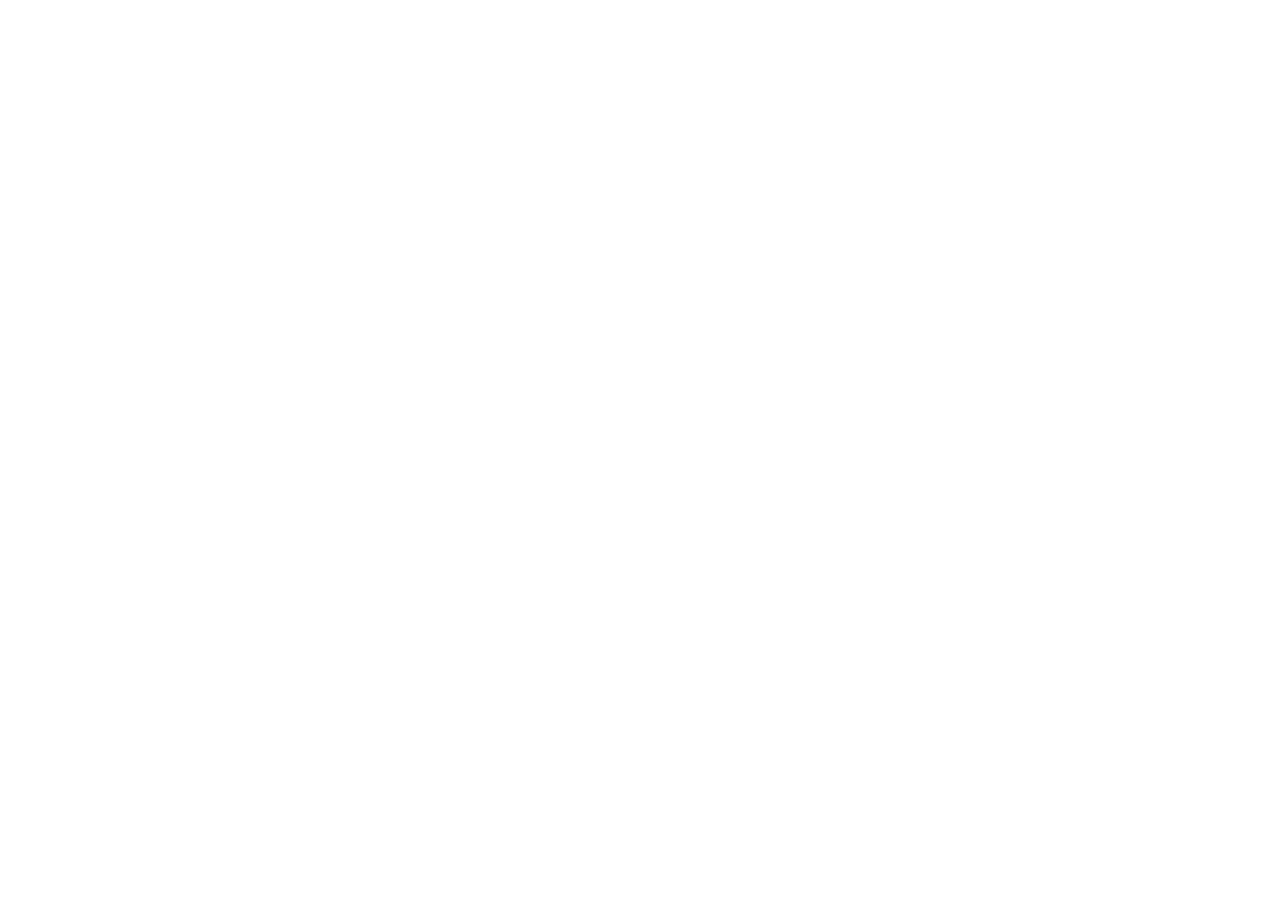
==== index.html @ f070f46e "se agregaron hojas de estilo" ====
<!DOCTYPE html>
<html lang="en">
<head>
    <meta charset="UTF-8">
    <meta http-equiv="X-UA-Compatible" content="IE=edge">
    <meta name="viewport" content="width=device-width, initial-scale=1.0">
    <link rel="stylesheet" href="css/normalize.css">
    <link rel="stylesheet" href="css/style.css"> 
    <title>Blog de Café</title>
</head>
<body>
    
</body>
</html>
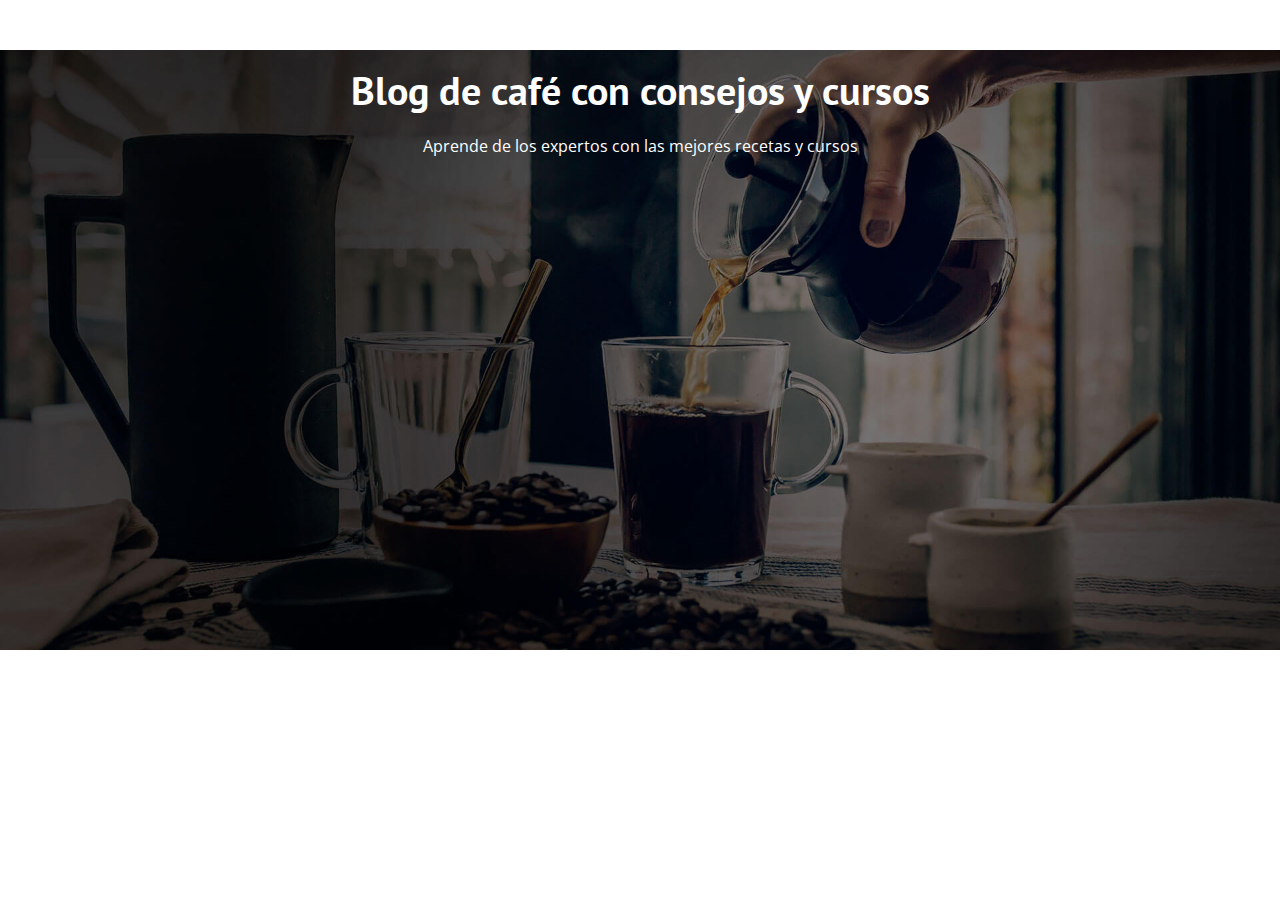
==== commit 4251cff4: "se agrego el header" ====
--- a/index.html
+++ b/index.html
@@ -5,10 +5,16 @@
     <meta http-equiv="X-UA-Compatible" content="IE=edge">
     <meta name="viewport" content="width=device-width, initial-scale=1.0">
     <link rel="stylesheet" href="css/normalize.css">
+    <link href="https://fonts.googleapis.com/css2?family=Open+Sans&family=PT+Sans:wght@400;700&display=swap" rel="stylesheet">
     <link rel="stylesheet" href="css/style.css"> 
     <title>Blog de Café</title>
 </head>
 <body>
-    
+    <header class="header">
+        <div class="header__texto">
+            <h2 class="no-margin">Blog de café con consejos y cursos</h2>
+            <p class="no-margin">Aprende de los expertos con las mejores recetas y cursos</p>
+        </div>
+    </header>
 </body>
 </html>--- a/css/style.css
+++ b/css/style.css
@@ -0,0 +1,82 @@
+:root{
+    --fuenteHeading: 'PT Sans', sans-serif;
+    --fuenteParrafos: 'Open Sans', sans-serif;
+
+    --primario: #784D3C;
+    --blanco: #fff;
+    --negro: #000;
+}
+
+html{
+    box-sizing: border-box;
+    font-size: 62.5%;
+}
+
+*, *:before, *:after{
+    box-sizing: inherit;
+}
+
+body{
+    font-family: var(--fuenteParrafos);
+    font-size: 1.6rem;
+    line-height: 2;
+}
+
+/** Globales **/
+.contenedor{
+    max-width: 120rem;
+    width: 90%;
+    margin: 0 auto;
+}
+
+a{
+    text-decoration: none;
+}
+
+h1, h2, h3, h4{
+    font-family: var(--fuenteHeading);
+}
+
+h1{
+    font-size: 4.8rem;
+}
+h2{
+    font-size: 4rem;
+}
+h3{
+    font-size: 3.2rem;
+}
+h4{
+    font-size: 2.8rem;
+}
+
+img{
+    max-width: 100%;
+}
+
+/** Utilidades **/
+.no-margin{
+    margin: 0;
+}
+
+.no-padding{
+    padding: 0;
+}
+.centrar-texto{
+    text-align: center;
+}
+
+/** HEADER **/
+.header{
+    background-image: url(../img/banner.jpg);
+    height: 60rem;
+    background-size: cover;
+    background-repeat: no-repeat;
+    background-position: center center;
+}
+
+.header__texto{
+    text-align: center;
+    color: var(--blanco);
+    margin-top: 5rem;
+}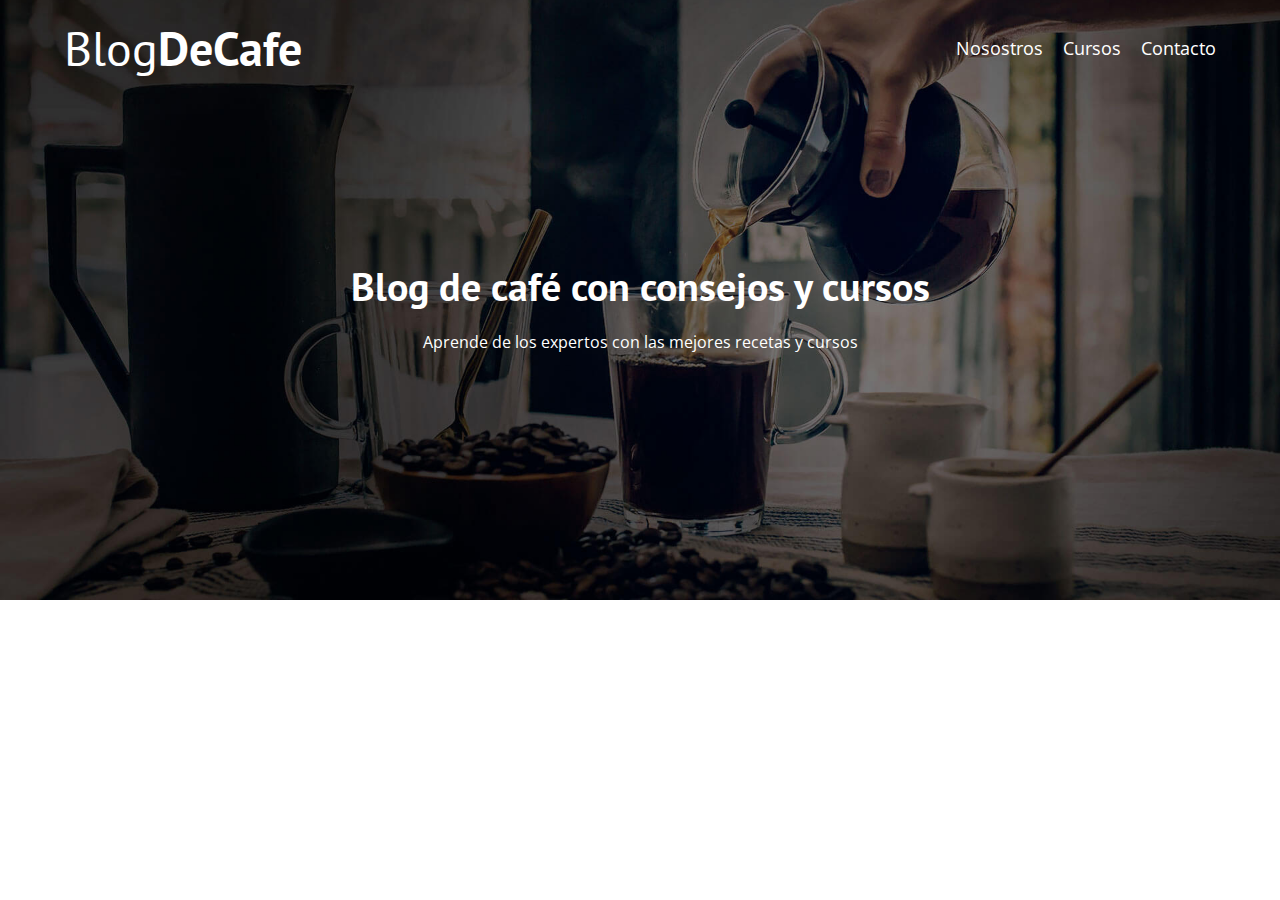
==== commit 8e8de0e3: "se agrego CSS el header" ====
--- a/index.html
+++ b/index.html
@@ -11,6 +11,20 @@
 </head>
 <body>
     <header class="header">
+
+        <div class="contenedor">
+            <div class="barra">
+                <a href="index.html" class="logo">
+                    <h1 class="logo__nombre no-margin centrar-texto">Blog<span class="logo__bold">DeCafe</span></h1>
+                </a>
+                <nav class="navegacion">
+                    <a href="nosotros.html" class="navegacion__enlace">Nosostros</a>
+                    <a href="cursos.html" class="navegacion__enlace">Cursos</a>
+                    <a href="contacto.html" class="navegacion__enlace">Contacto</a>
+                </nav>
+            </div>
+        </div>
+
         <div class="header__texto">
             <h2 class="no-margin">Blog de café con consejos y cursos</h2>
             <p class="no-margin">Aprende de los expertos con las mejores recetas y cursos</p>
--- a/css/style.css
+++ b/css/style.css
@@ -79,4 +79,45 @@
     text-align: center;
     color: var(--blanco);
     margin-top: 5rem;
-}+}
+
+@media (min-width: 768px){
+    .header__texto{
+        margin-top: 15rem;
+    }
+}
+
+@media (min-width: 768px){
+    .barra{
+        display: flex;
+        justify-content: space-between;
+        align-items: center;
+    }
+}
+
+.logo{
+    color: var(--blanco);
+}
+
+.logo__nombre{
+    font-weight: 400;
+}
+
+.logo__bold{
+    font-weight: 700;
+}
+
+@media (min-width: 768px){
+    .navegacion{
+        display: flex;
+        gap: 2rem;
+    }
+}
+
+.navegacion__enlace{
+    display: block;
+    text-align: center;
+    font-size: 1.8rem;
+    color: var(--blanco);
+}
+
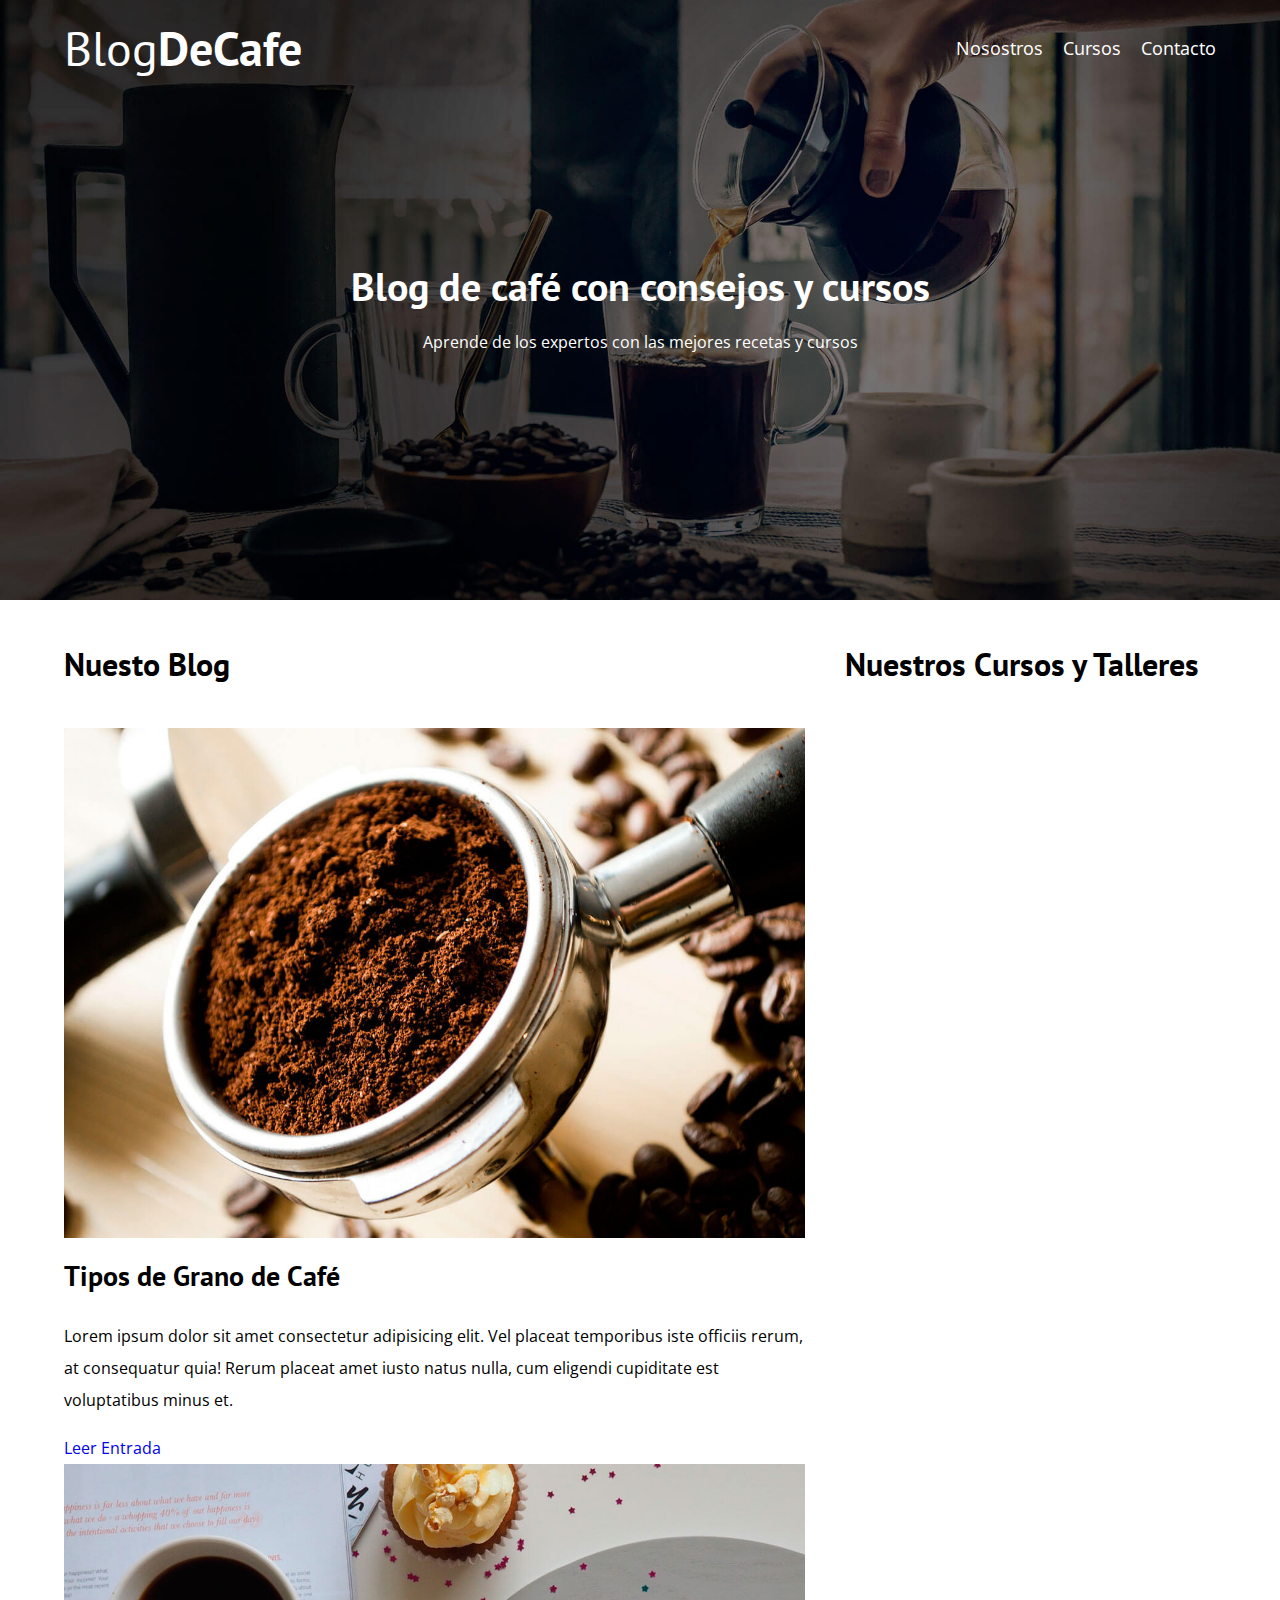
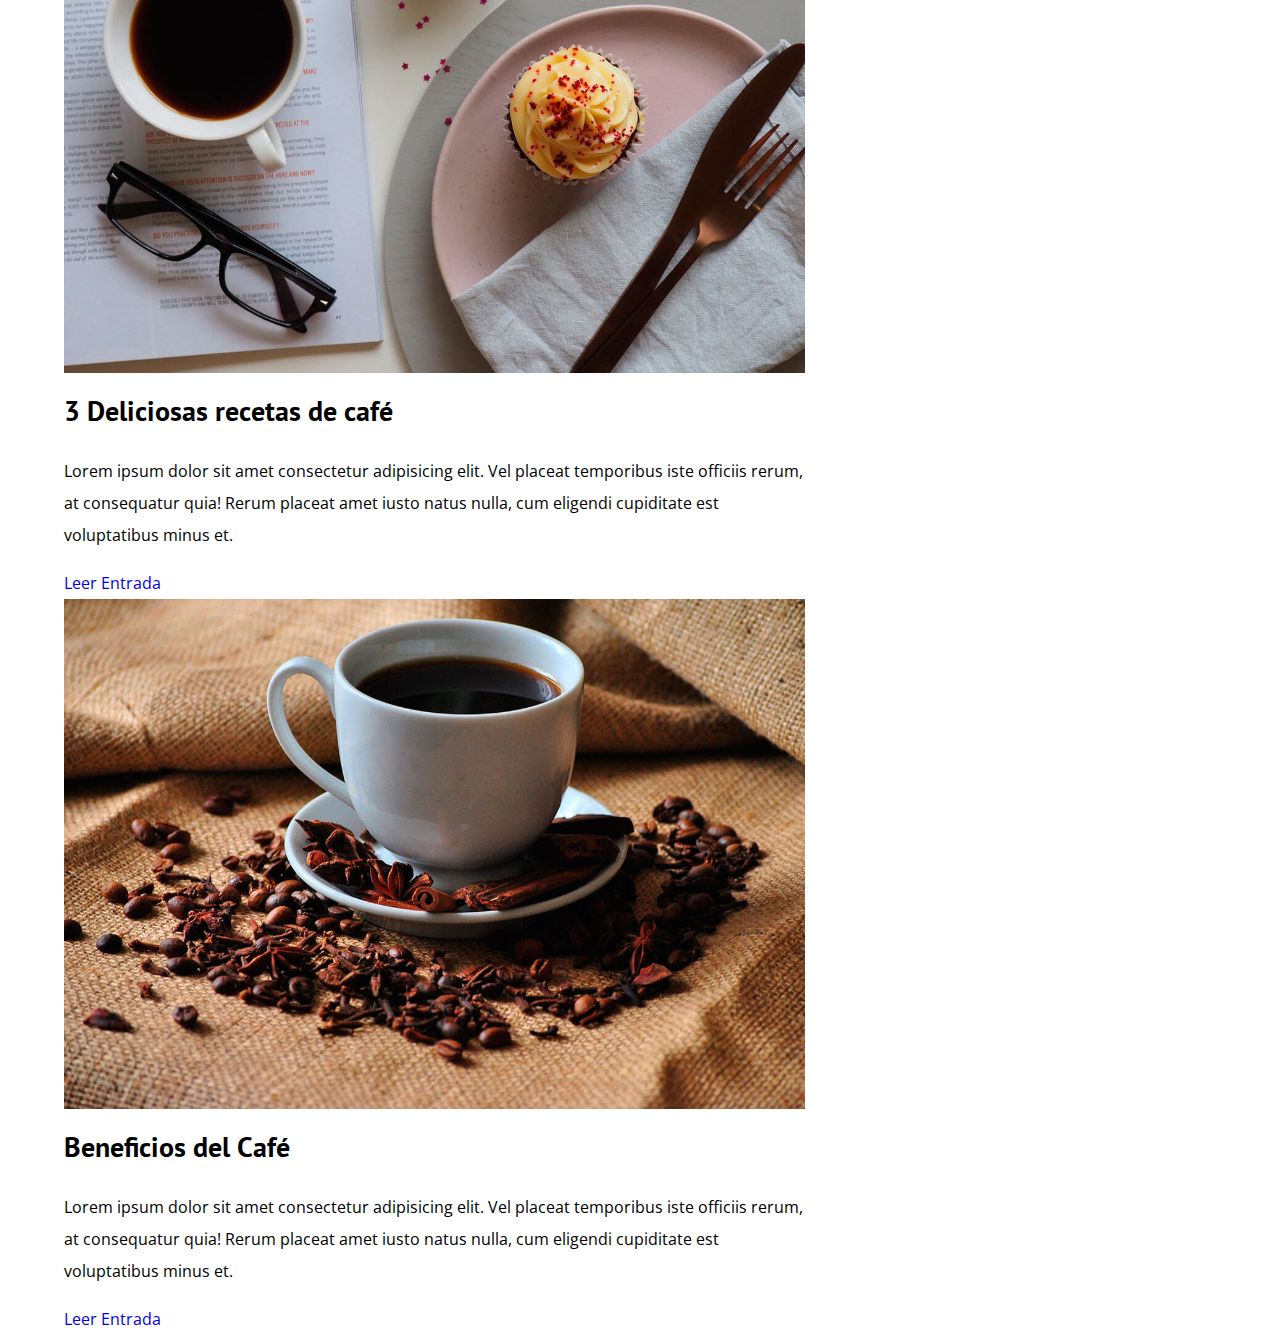
==== commit 7a319eec: "se creo primera parte del blog" ====
--- a/index.html
+++ b/index.html
@@ -30,5 +30,44 @@
             <p class="no-margin">Aprende de los expertos con las mejores recetas y cursos</p>
         </div>
     </header>
+
+    <div class="contenedor contenido-principal">
+        <main class="blog">
+            <h3>Nuesto Blog</h3>
+            <article class="entrada">
+                <div class="entrada__imagen">
+                    <img src="img/blog1.jpg" alt="imagen blog">
+                </div>
+                <div class="entrada__contenido">
+                    <h4 class="no-margin">Tipos de Grano de Café</h4>
+                    <p>Lorem ipsum dolor sit amet consectetur adipisicing elit. Vel placeat temporibus iste officiis rerum, at consequatur quia! Rerum placeat amet iusto natus nulla, cum eligendi cupiditate est voluptatibus minus et.</p>
+                    <a href="entrada.html" class="boton boton--primario">Leer Entrada</a>
+                </div>  
+            </article>
+            <article class="entrada">
+                <div class="entrada__imagen">
+                    <img src="img/blog2.jpg" alt="imagen blog">
+                </div>
+                <div class="entrada__contenido">
+                    <h4 class="no-margin">3 Deliciosas recetas de café</h4>
+                    <p>Lorem ipsum dolor sit amet consectetur adipisicing elit. Vel placeat temporibus iste officiis rerum, at consequatur quia! Rerum placeat amet iusto natus nulla, cum eligendi cupiditate est voluptatibus minus et.</p>
+                    <a href="entrada.html" class="boton boton--primario">Leer Entrada</a>
+                </div>  
+            </article>
+            <article class="entrada">
+                <div class="entrada__imagen">
+                    <img src="img/blog3.jpg" alt="imagen blog">
+                </div>
+                <div class="entrada__contenido">
+                    <h4 class="no-margin">Beneficios del Café</h4>
+                    <p>Lorem ipsum dolor sit amet consectetur adipisicing elit. Vel placeat temporibus iste officiis rerum, at consequatur quia! Rerum placeat amet iusto natus nulla, cum eligendi cupiditate est voluptatibus minus et.</p>
+                    <a href="entrada.html" class="boton boton--primario">Leer Entrada</a>
+                </div>  
+            </article>
+        </main>
+        <aside class="sidebar">
+            <h3>Nuestros Cursos y Talleres</h3>
+        </aside>
+    </div>
 </body>
 </html>--- a/css/style.css
+++ b/css/style.css
@@ -121,3 +121,10 @@
     color: var(--blanco);
 }
 
+@media (min-width: 768px){
+    .contenido-principal{
+        display: grid;
+        grid-template-columns: 2fr 1fr;
+        column-gap: 4rem;
+    }
+}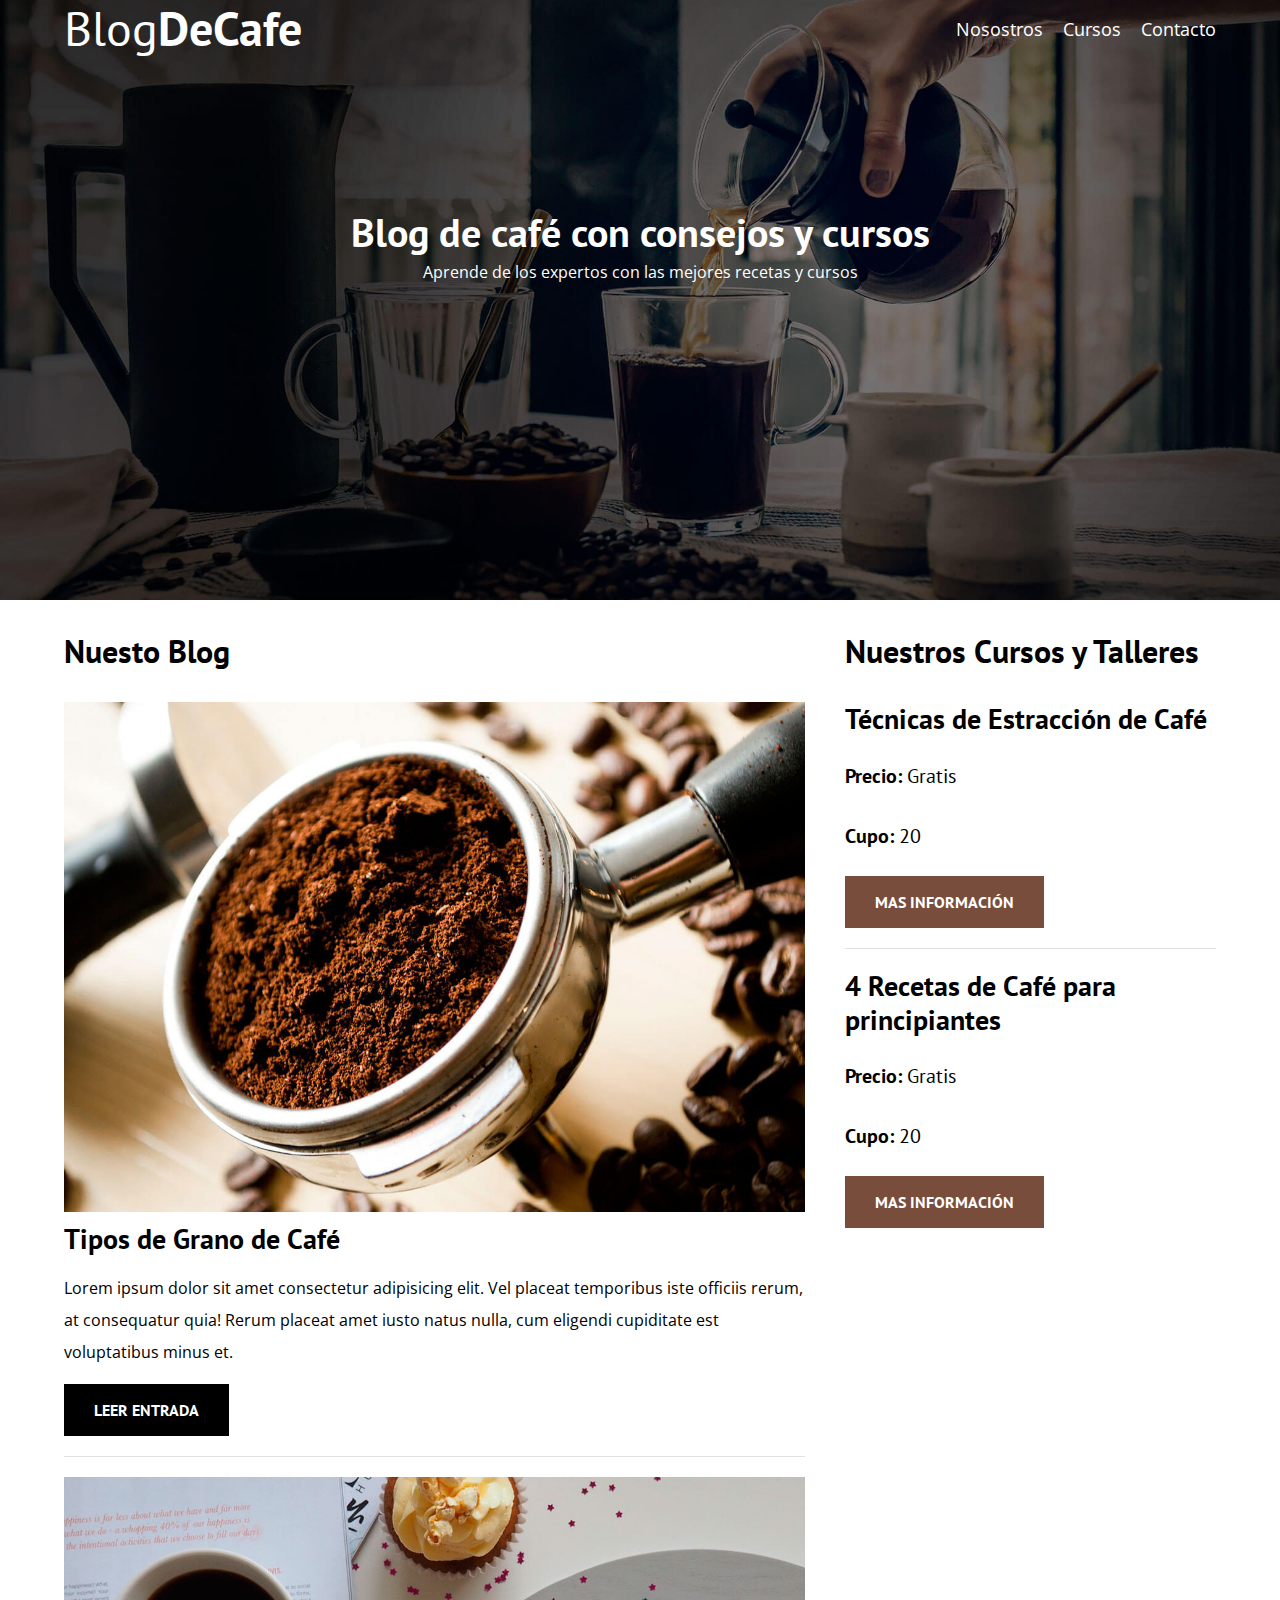
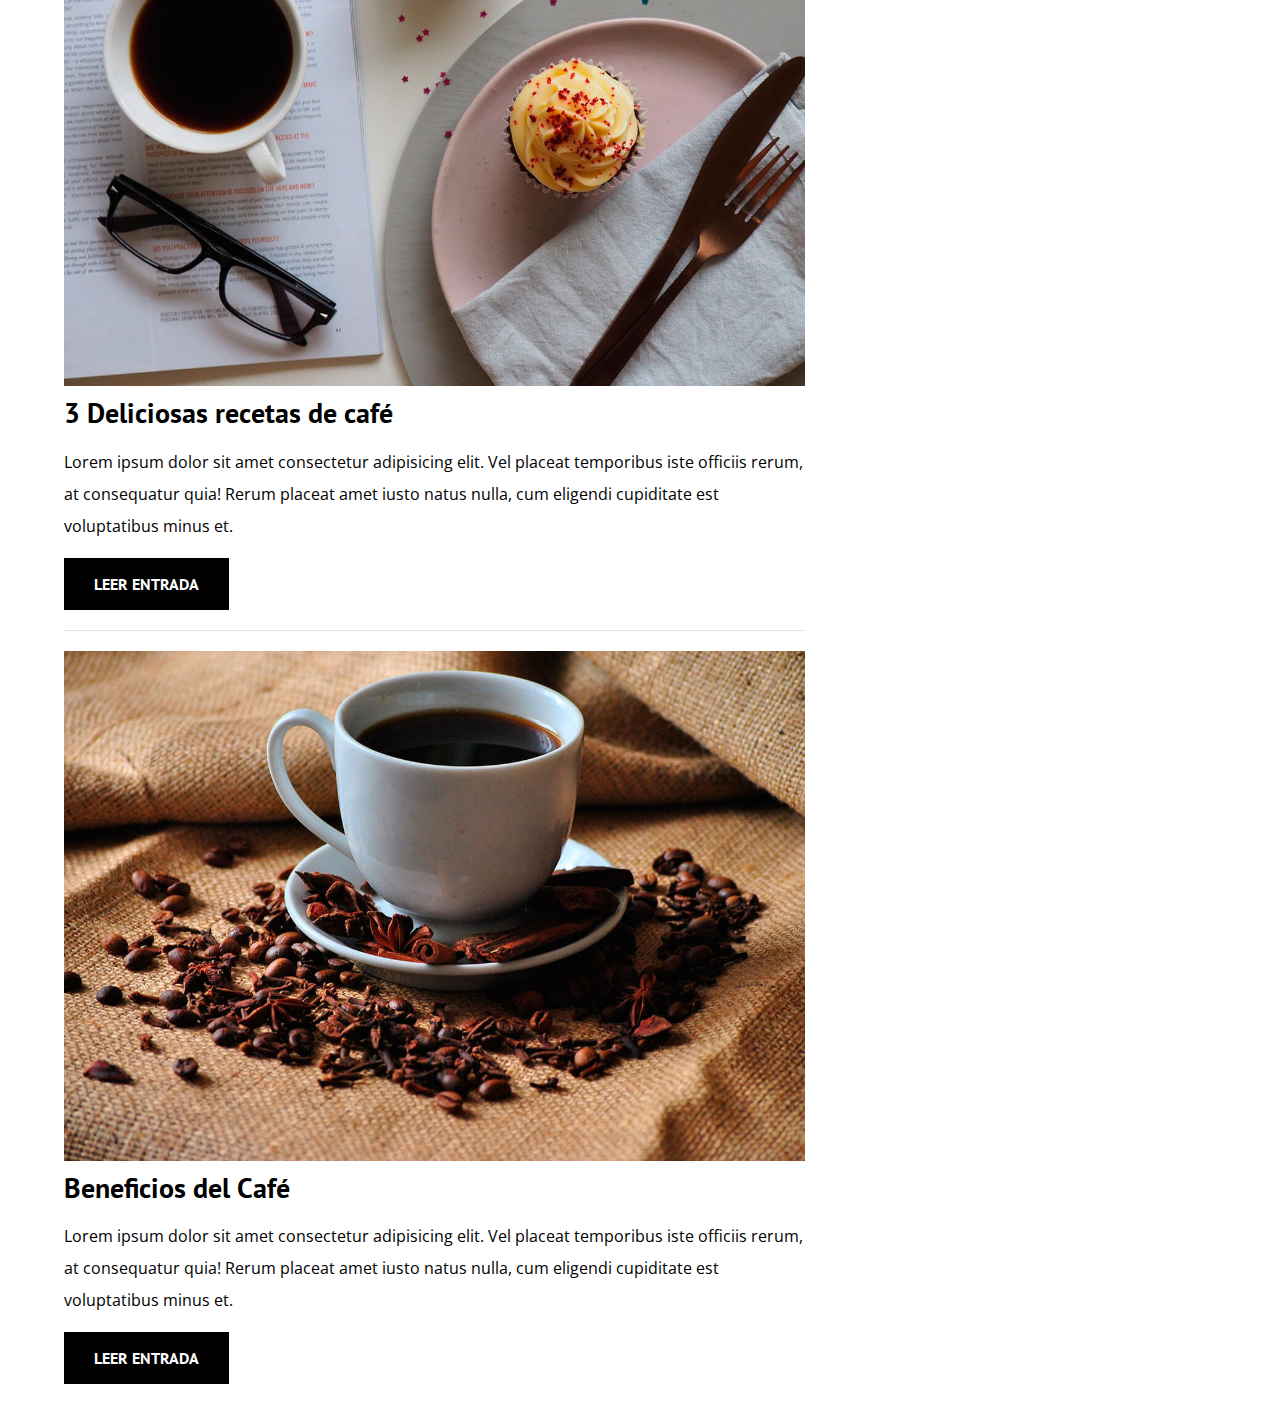
==== commit fdd73bef: "se creo barra lateral" ====
--- a/index.html
+++ b/index.html
@@ -67,6 +67,20 @@
         </main>
         <aside class="sidebar">
             <h3>Nuestros Cursos y Talleres</h3>
+            <ul class="cursos no-padding">
+                <li class="widget-curso">
+                    <h4 class="no-margin">Técnicas de Estracción de Café</h4>
+                    <p class="widget-curso__label">Precio: <span class="widget-curso__info">Gratis</span></p>
+                    <p class="widget-curso__label">Cupo: <span class="widget-curso__info">20</span></p>
+                    <a href="entrada.html" class="boton boton--secundario">Mas Información</a>
+                </li>
+                <li class="widget-curso">
+                    <h4 class="no-margin">4 Recetas de Café para principiantes</h4>
+                    <p class="widget-curso__label">Precio: <span class="widget-curso__info">Gratis</span></p>
+                    <p class="widget-curso__label">Cupo: <span class="widget-curso__info">20</span></p>
+                    <a href="entrada.html" class="boton boton--secundario">Mas Información</a>
+                </li>
+            </ul>
         </aside>
     </div>
 </body>
--- a/css/style.css
+++ b/css/style.css
@@ -3,6 +3,7 @@
     --fuenteParrafos: 'Open Sans', sans-serif;
 
     --primario: #784D3C;
+    --gris: #e1e1e1;
     --blanco: #fff;
     --negro: #000;
 }
@@ -35,6 +36,7 @@
 
 h1, h2, h3, h4{
     font-family: var(--fuenteHeading);
+    line-height: 1.2;
 }
 
 h1{
@@ -127,4 +129,66 @@
         grid-template-columns: 2fr 1fr;
         column-gap: 4rem;
     }
+}
+
+.entrada{
+    border-bottom: 1px solid var(--gris);
+    margin-bottom: 2rem;
+}
+
+.entrada:last-of-type{
+    border: none;
+    margin-bottom: 0;
+}
+
+.boton{
+    display: block;
+    font-family: var(--fuenteHeading);
+    color: var(--blanco);
+    text-align: center;
+    padding: 1rem 3rem;
+    text-transform: uppercase;
+    font-weight: 700;
+    margin-bottom: 2rem;
+}
+
+@media (min-width: 768px){
+    .boton{
+        display: inline-block;
+    }
+}
+
+.boton--primario{
+    background-color: var(--negro);
+}
+
+.boton--secundario{
+    background-color: var(--primario);
+}
+
+.cursos{
+    list-style: none;
+}
+
+.widget-curso{
+    border-bottom: 1px solid var(--gris);
+    margin-bottom: 2rem;
+}
+
+.widget-curso:last-of-type{
+    border: none;
+    margin-bottom: 0;
+}
+
+.widget-curso__label{
+    font-family: var(--fuenteHeading);
+    font-weight: bold;
+}
+
+.widget-curso__info{
+    font-weight: normal;
+}
+
+.widget-curso__label, .widget-curso__info{
+    font-size: 2rem;
 }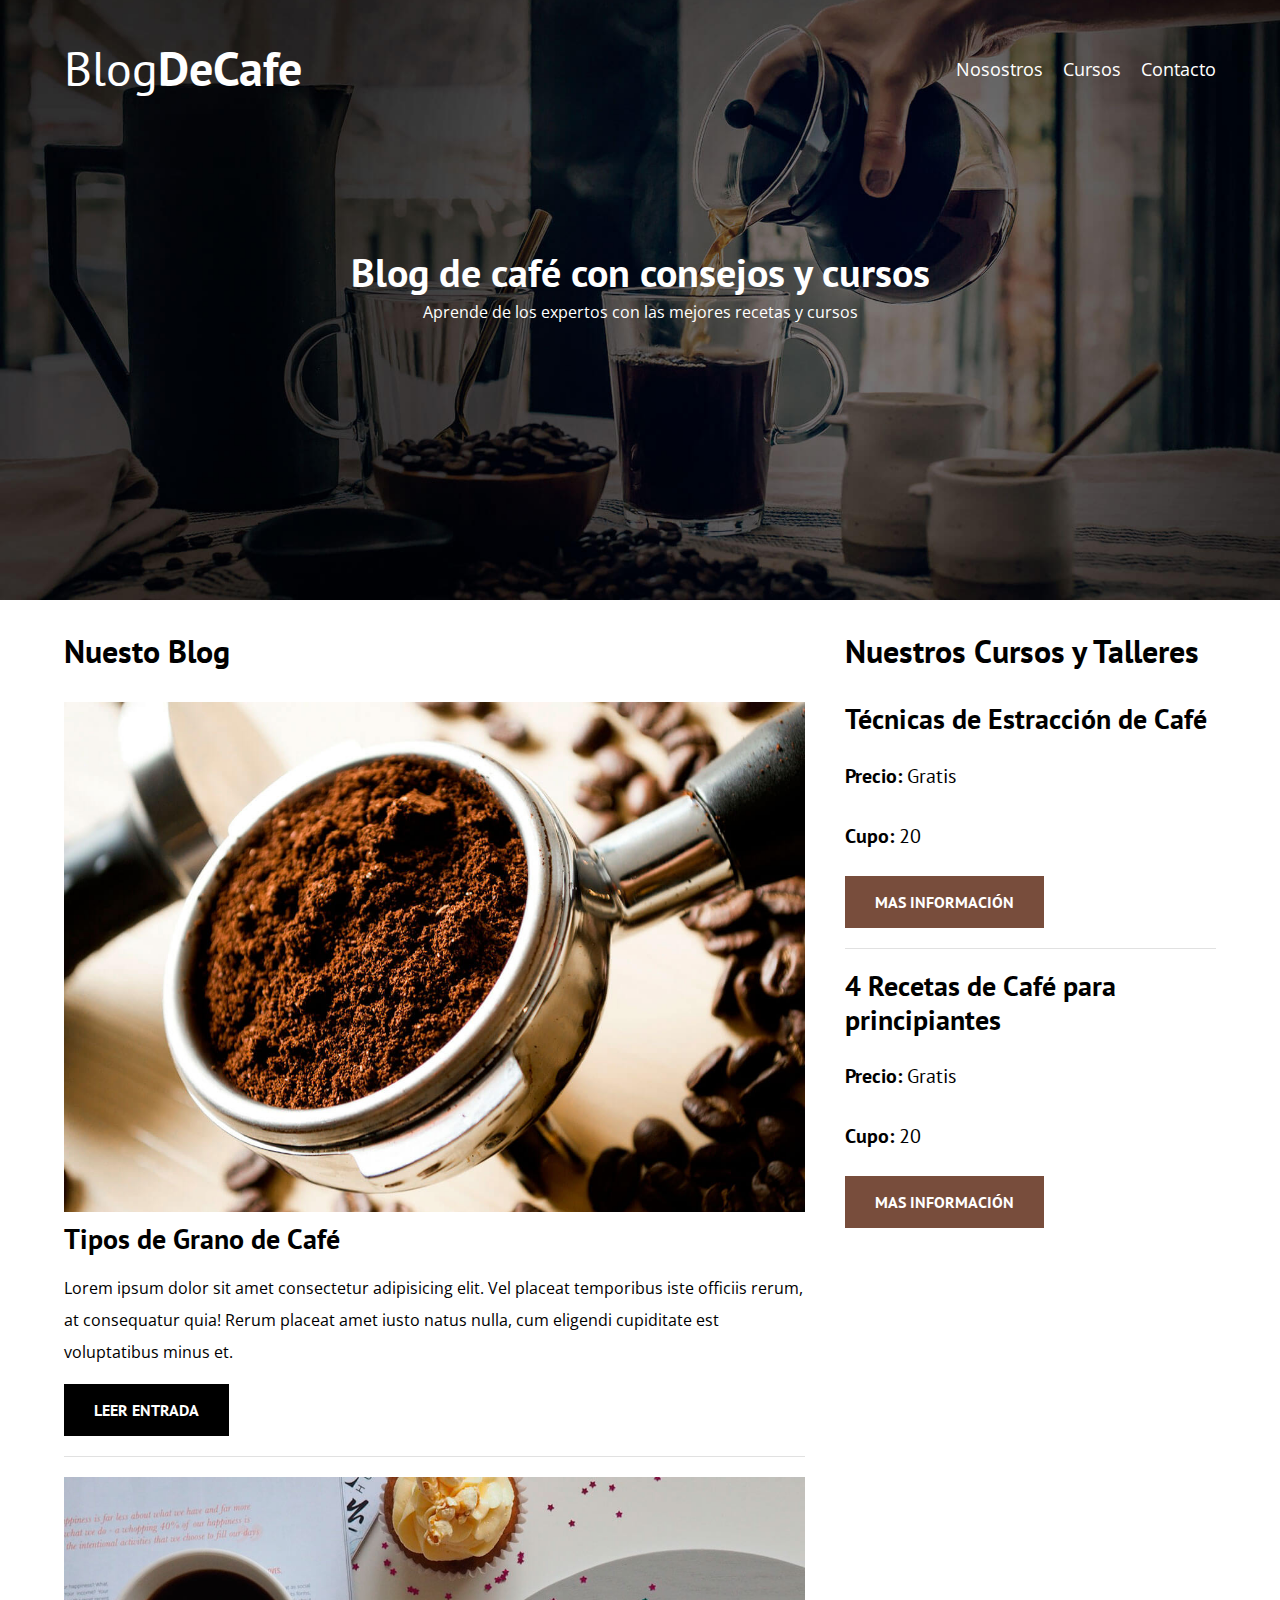
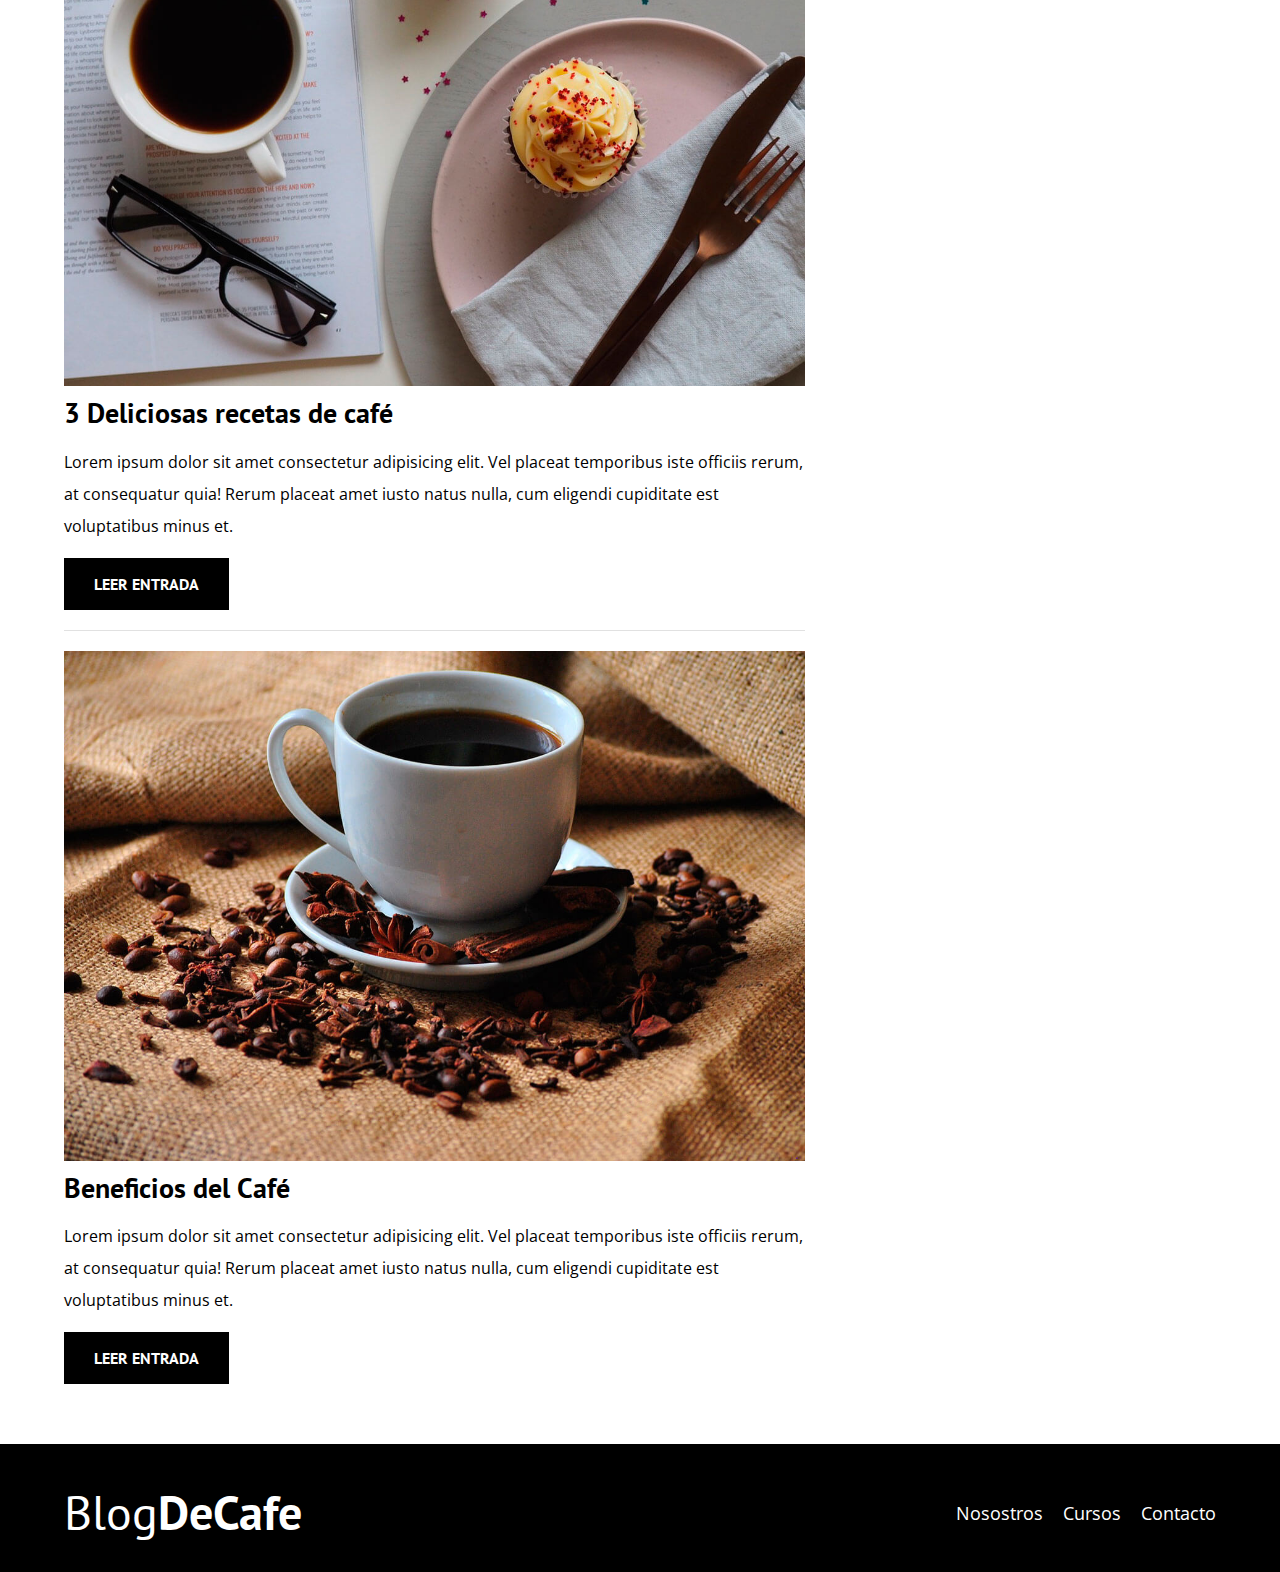
==== commit 16ae2654: "se agrego footer" ====
--- a/index.html
+++ b/index.html
@@ -83,5 +83,19 @@
             </ul>
         </aside>
     </div>
+    <footer class="footer">
+        <div class="contenedor">
+            <div class="barra">
+                <a href="index.html" class="logo">
+                    <h1 class="logo__nombre no-margin centrar-texto">Blog<span class="logo__bold">DeCafe</span></h1>
+                </a>
+                <nav class="navegacion">
+                    <a href="nosotros.html" class="navegacion__enlace">Nosostros</a>
+                    <a href="cursos.html" class="navegacion__enlace">Cursos</a>
+                    <a href="contacto.html" class="navegacion__enlace">Contacto</a>
+                </nav>
+            </div>
+        </div>
+    </footer>
 </body>
 </html>--- a/css/style.css
+++ b/css/style.css
@@ -25,8 +25,7 @@
 
 /** Globales **/
 .contenedor{
-    max-width: 120rem;
-    width: 90%;
+    width: min(90%, 120rem);
     margin: 0 auto;
 }
 
@@ -89,6 +88,10 @@
     }
 }
 
+.barra{
+    padding-top: 4rem;
+}
+
 @media (min-width: 768px){
     .barra{
         display: flex;
@@ -191,4 +194,10 @@
 
 .widget-curso__label, .widget-curso__info{
     font-size: 2rem;
+}
+
+.footer{
+    background-color: var(--negro);
+    padding-bottom: 3rem;
+    margin-top: 4rem;
 }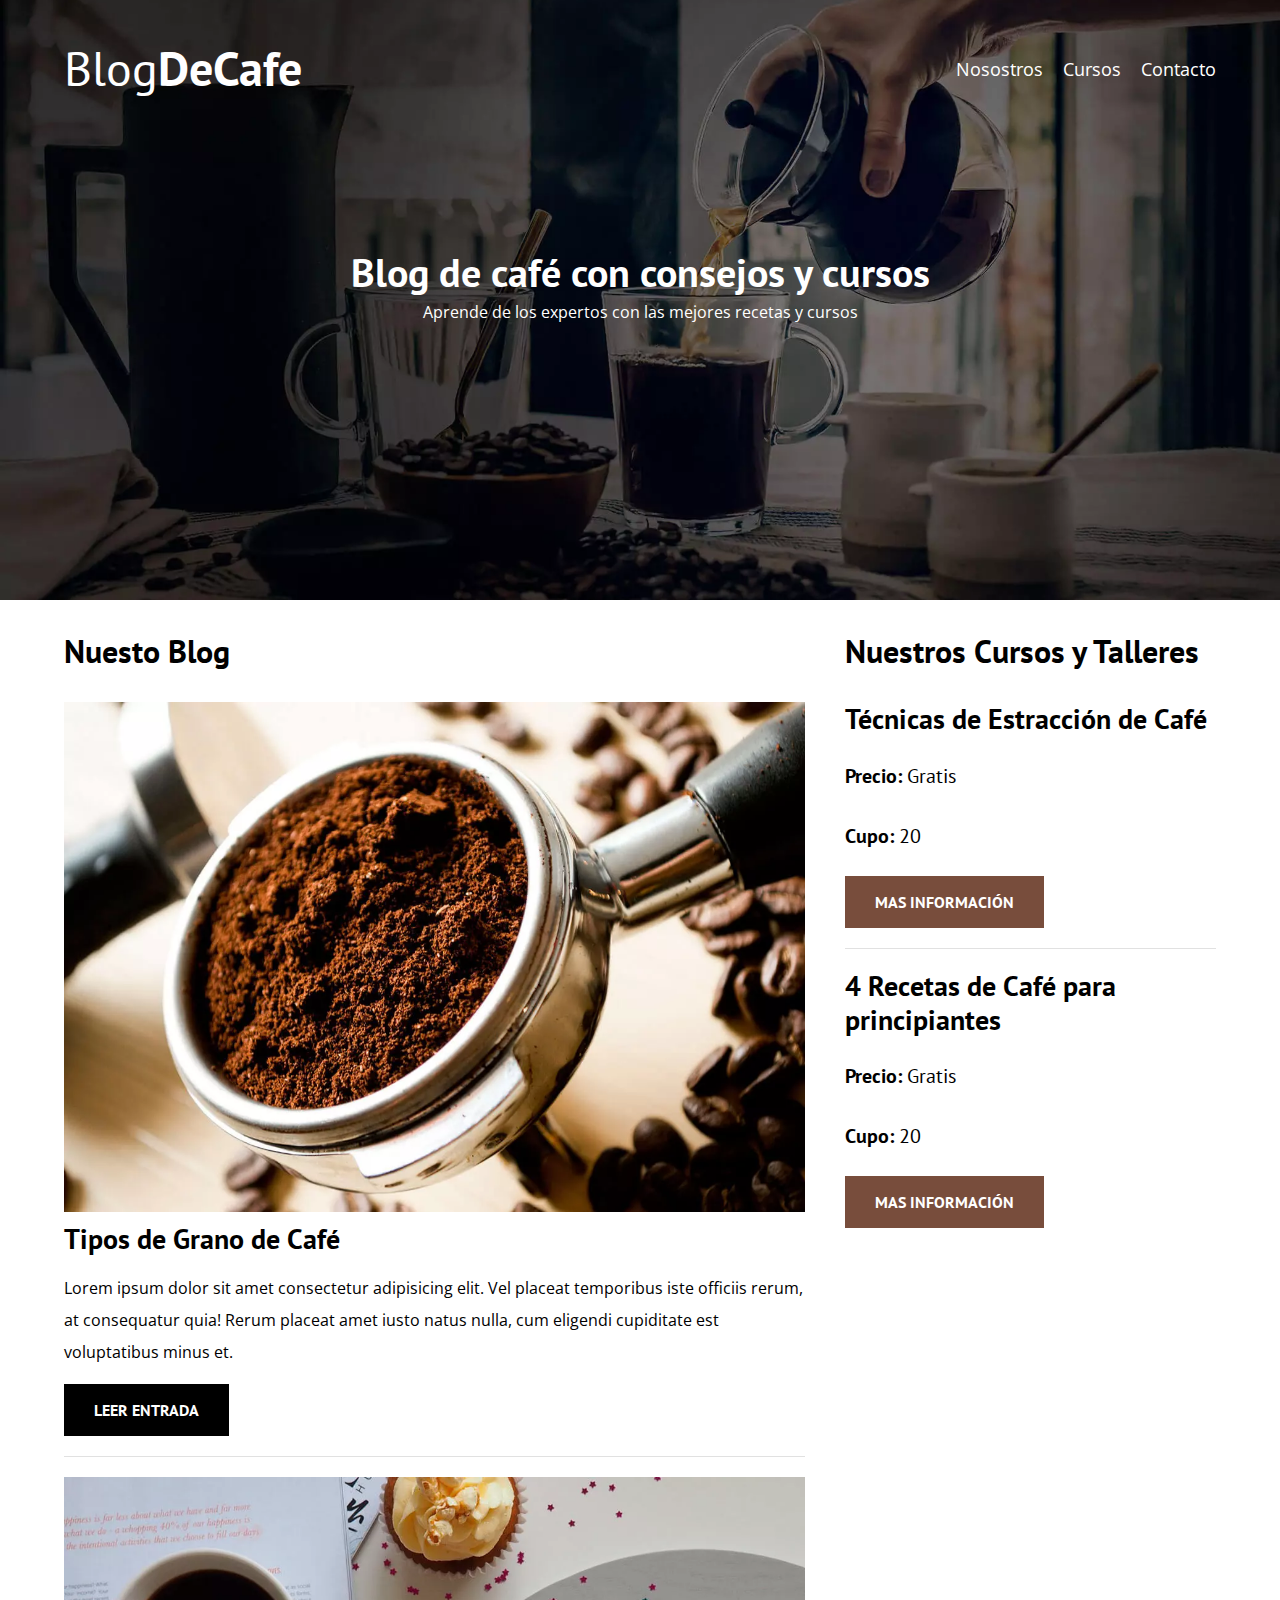
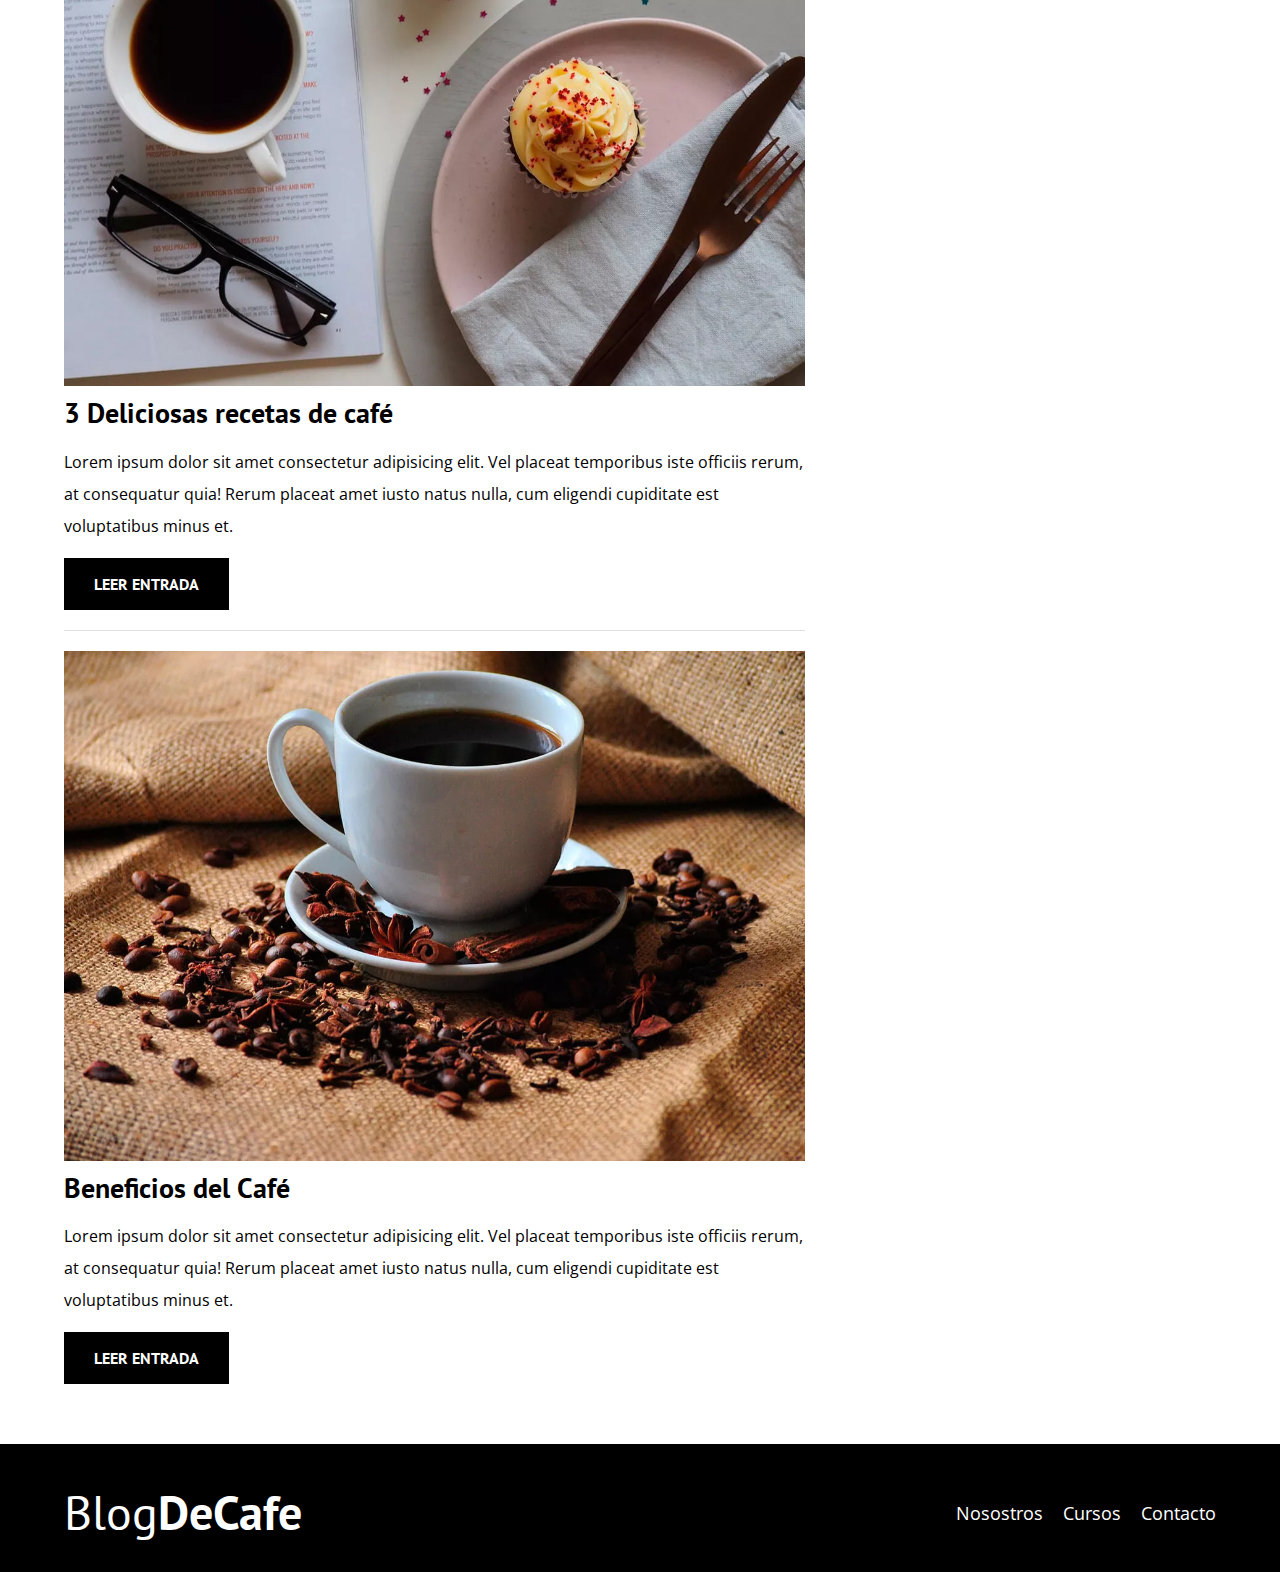
==== commit fe04c276: "preload, prefetch, imagenes webp, modernizr, etiqueta meta" ====
--- a/index.html
+++ b/index.html
@@ -4,9 +4,22 @@
     <meta charset="UTF-8">
     <meta http-equiv="X-UA-Compatible" content="IE=edge">
     <meta name="viewport" content="width=device-width, initial-scale=1.0">
+    <meta name="description" content="Página web de blog de café"> <!-- para mejores resultados de busqueda en el navegador -->
+
+    <!-- Prefetch (CARGAR LA SIGUIENTE PAGINA QUE CREAMOS QUE VAYA A SER LA PROXIMA) -->
+
+    <link rel="Prefetch" href="nosotros.html" as="document">
+    
+    <!-- Preload (CARGA LO QUE CREAMOS QUE ES MAS IMPORTANTE PARA PRECARGAR) -->
+    <link rel="Preload" href="css/normalize.css" as="style">
     <link rel="stylesheet" href="css/normalize.css">
+
+    <link rel="Preload" href="css/style.css" as="style">
+    <link rel="stylesheet" href="css/style.css">
+
+    <link rel="Preload" href="https://fonts.googleapis.com/css2?family=Open+Sans&family=PT+Sans:wght@400;700&display=swap" as="font" crossorigin="crossorigin">
     <link href="https://fonts.googleapis.com/css2?family=Open+Sans&family=PT+Sans:wght@400;700&display=swap" rel="stylesheet">
-    <link rel="stylesheet" href="css/style.css"> 
+
     <title>Blog de Café</title>
 </head>
 <body>
@@ -36,7 +49,11 @@
             <h3>Nuesto Blog</h3>
             <article class="entrada">
                 <div class="entrada__imagen">
-                    <img src="img/blog1.jpg" alt="imagen blog">
+                    <picture> <!-- webp - picture es para el formato que es mas liviano pero no pierde calidad-->
+                        <source srcset="img/blog1.webp" type="image/webp"> <!-- webp --> <!-- comprueba si el navegador soporta el formato, sino estlabece el img -->
+                        <img loading="lazy" src="img/blog1.jpg" alt="imagen blog">
+                    </picture>
+                    
                 </div>
                 <div class="entrada__contenido">
                     <h4 class="no-margin">Tipos de Grano de Café</h4>
@@ -46,7 +63,10 @@
             </article>
             <article class="entrada">
                 <div class="entrada__imagen">
-                    <img src="img/blog2.jpg" alt="imagen blog">
+                    <picture>
+                        <source srcset="img/blog2.webp" type="image/webp">
+                        <img loading="lazy" src="img/blog2.jpg" alt="imagen blog">
+                    </picture>
                 </div>
                 <div class="entrada__contenido">
                     <h4 class="no-margin">3 Deliciosas recetas de café</h4>
@@ -56,7 +76,10 @@
             </article>
             <article class="entrada">
                 <div class="entrada__imagen">
-                    <img src="img/blog3.jpg" alt="imagen blog">
+                    <picture>
+                        <source srcset="img/blog3.webp" type="image/webp">
+                        <img loading="lazy" src="img/blog3.jpg" alt="imagen blog">
+                    </picture>
                 </div>
                 <div class="entrada__contenido">
                     <h4 class="no-margin">Beneficios del Café</h4>
@@ -97,5 +120,6 @@
             </div>
         </div>
     </footer>
+    <script src="js/modernizr.js"></script>
 </body>
 </html>--- a/css/style.css
+++ b/css/style.css
@@ -68,8 +68,16 @@
 }
 
 /** HEADER **/
+.webp .header{
+    background-image: url(../img/banner.webp);
+
+}
+
+.no-webp .header{
+    background-image: url(../img/banner.jpg);
+}
+
 .header{
-    background-image: url(../img/banner.jpg);
     height: 60rem;
     background-size: cover;
     background-repeat: no-repeat;
@@ -153,12 +161,17 @@
     text-transform: uppercase;
     font-weight: 700;
     margin-bottom: 2rem;
+    border: none;
 }
 
 @media (min-width: 768px){
     .boton{
         display: inline-block;
     }
+}
+
+.boton:hover{
+    cursor: pointer;
 }
 
 .boton--primario{
@@ -183,16 +196,19 @@
     margin-bottom: 0;
 }
 
-.widget-curso__label{
+.widget-curso__label,
+.curso__label{                  /** SECCION DE CURSOS **/
     font-family: var(--fuenteHeading);
     font-weight: bold;
 }
 
-.widget-curso__info{
+.widget-curso__info,
+.curso__info{                   /** SECCION DE CURSOS **/
     font-weight: normal;
 }
 
-.widget-curso__label, .widget-curso__info{
+.widget-curso__label, .widget-curso__info
+.curso__label, .curso__info{    /** SECCION DE CURSOS **/
     font-size: 2rem;
 }
 
@@ -200,4 +216,69 @@
     background-color: var(--negro);
     padding-bottom: 3rem;
     margin-top: 4rem;
+}
+
+/** SOBRE NOSOTROS **/
+
+@media (min-width: 768px){
+    .sobre-nosotros{
+        display: grid;
+        grid-template-columns: repeat(2, 1fr);
+        column-gap: 2rem;
+    }
+}
+
+/** CURSOS **/
+
+.curso{
+    padding: 3rem;
+    border-bottom: 1px solid var(--gris);
+}
+
+@media (min-width: 768px){
+    .curso{
+        display: grid;
+        grid-template-columns: 1fr 2fr;
+        column-gap: 2rem;
+    }
+}
+
+.curso:last-of-type{
+    border-bottom: none;
+}
+
+/** CONTACTO **/
+.contacto-bg{
+    background-image: url(../img/contacto.jpg);
+    height: 40rem;
+    background-size: cover;
+}
+
+/** CONTACTO **/ 
+
+.formulario{
+    background-color: var(--blanco);
+    margin: -5rem auto 0 auto;
+    width: 95%;
+    padding: 5rem;
+}
+
+.campo{
+    display: flex;
+    margin-bottom: 2rem;
+}
+
+.campo__label{
+    flex: 0 0 9rem;
+    text-align: right;
+    padding-right: 2rem;
+}
+
+.campo__field{
+    flex: 1;
+    border: 1px solid var(--gris);
+}
+
+.campo__field--textarea{
+    height: 20rem;
 }--- a/css/style.css
+++ b/css/style.css
@@ -68,8 +68,16 @@
 }
 
 /** HEADER **/
+.webp .header{
+    background-image: url(../img/banner.webp);
+
+}
+
+.no-webp .header{
+    background-image: url(../img/banner.jpg);
+}
+
 .header{
-    background-image: url(../img/banner.jpg);
     height: 60rem;
     background-size: cover;
     background-repeat: no-repeat;
@@ -153,12 +161,17 @@
     text-transform: uppercase;
     font-weight: 700;
     margin-bottom: 2rem;
+    border: none;
 }
 
 @media (min-width: 768px){
     .boton{
         display: inline-block;
     }
+}
+
+.boton:hover{
+    cursor: pointer;
 }
 
 .boton--primario{
@@ -183,16 +196,19 @@
     margin-bottom: 0;
 }
 
-.widget-curso__label{
+.widget-curso__label,
+.curso__label{                  /** SECCION DE CURSOS **/
     font-family: var(--fuenteHeading);
     font-weight: bold;
 }
 
-.widget-curso__info{
+.widget-curso__info,
+.curso__info{                   /** SECCION DE CURSOS **/
     font-weight: normal;
 }
 
-.widget-curso__label, .widget-curso__info{
+.widget-curso__label, .widget-curso__info
+.curso__label, .curso__info{    /** SECCION DE CURSOS **/
     font-size: 2rem;
 }
 
@@ -200,4 +216,69 @@
     background-color: var(--negro);
     padding-bottom: 3rem;
     margin-top: 4rem;
+}
+
+/** SOBRE NOSOTROS **/
+
+@media (min-width: 768px){
+    .sobre-nosotros{
+        display: grid;
+        grid-template-columns: repeat(2, 1fr);
+        column-gap: 2rem;
+    }
+}
+
+/** CURSOS **/
+
+.curso{
+    padding: 3rem;
+    border-bottom: 1px solid var(--gris);
+}
+
+@media (min-width: 768px){
+    .curso{
+        display: grid;
+        grid-template-columns: 1fr 2fr;
+        column-gap: 2rem;
+    }
+}
+
+.curso:last-of-type{
+    border-bottom: none;
+}
+
+/** CONTACTO **/
+.contacto-bg{
+    background-image: url(../img/contacto.jpg);
+    height: 40rem;
+    background-size: cover;
+}
+
+/** CONTACTO **/ 
+
+.formulario{
+    background-color: var(--blanco);
+    margin: -5rem auto 0 auto;
+    width: 95%;
+    padding: 5rem;
+}
+
+.campo{
+    display: flex;
+    margin-bottom: 2rem;
+}
+
+.campo__label{
+    flex: 0 0 9rem;
+    text-align: right;
+    padding-right: 2rem;
+}
+
+.campo__field{
+    flex: 1;
+    border: 1px solid var(--gris);
+}
+
+.campo__field--textarea{
+    height: 20rem;
 }